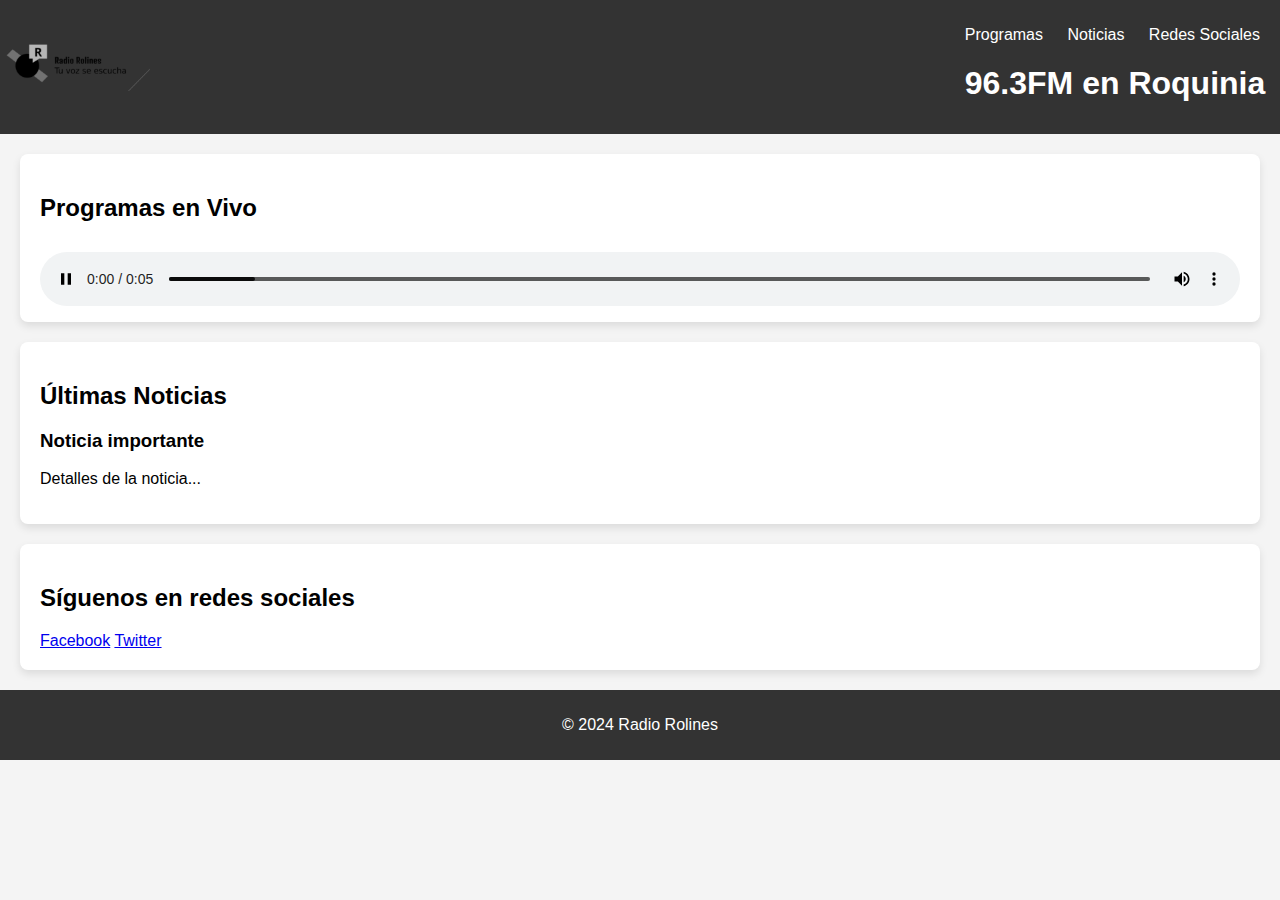
==== index.html @ 102a7980 "Update index.html" ====
<!DOCTYPE html>
<html lang="es">
<head>
    <link rel="icon" href="logo.ico" type="image/x-icon">
    <meta charset="UTF-8">
    <meta name="viewport" content="width=device-width, initial-scale=1.0">
    <meta charset="UTF-8">
    <meta name="viewport" content="width=device-width, initial-scale=1.0">
    <title>Radio Rolines</title>
    <link rel="stylesheet" href="styles.css">
    <style>
        .audio-container {
            position: relative;
            width: 100%;
            height: 60px;
        }
        .cover {
            position: absolute;
            top: 0;
            left: 0;
            right: 0;
            height: 8px;
            background-color: rgba(255, 255, 255, 0.7);
            z-index: 10;
            pointer-events: none;
        }
        .logo img {
            width: 250px;
            height: auto;
        }
    </style>
</head>
<body>
    <header>
        <div class="logo">
            <img src="logo.png" alt="Radio Rolines Logo">
        </div>
        <nav>
            <ul>
                <li><a href="#programas">Programas</a></li>
                <li><a href="#noticias">Noticias</a></li>
                <li><a href="#redes">Redes Sociales</a></li>
                <h1>96.3FM en Roquinia</h1>
            </ul>
        </nav>
    </header>

    <section id="programas">
        <h2>Programas en Vivo</h2>
        <div class="audio-container">
            <div class="cover"></div>
            <audio id="player" controls autoplay>
                <source id="audioSource" type="audio/mp3">
                Tu navegador no soporta el elemento de audio.
            </audio>
        </div>
    </section>

    <section id="noticias">
        <h2>Últimas Noticias</h2>
        <article>
            <h3>Noticia importante</h3>
            <p>Detalles de la noticia...</p>
        </article>
    </section>

    <section id="redes">
        <h2>Síguenos en redes sociales</h2>
        <a href="https://facebook.com/RadioRolines">Facebook</a>
        <a href="https://x.com/Manuelx1227059">Twitter</a>
    </section>

    <footer>
        <p>&copy; 2024 Radio Rolines</p>
    </footer>

    <script>
        fetch('audios.json')
            .then(response => response.json())
            .then(data => {
                const audioPlayer = document.getElementById('player');
                const audioSource = document.getElementById('audioSource');
                let audios = data.audios;
                let indice = 0;

                function cargarAudio() {
                    audioSource.src = audios[indice];
                    audioPlayer.load();
                    audioPlayer.play();
                    indice = (indice + 1) % audios.length;
                }

                cargarAudio();
                audioPlayer.onended = function() {
                    cargarAudio();
                };

                audioPlayer.onseeked = function() {
                    audioPlayer.currentTime = 0;
                };
            })
            .catch(error => console.error('Error al cargar el JSON:', error));
    </script>
</body>
</html>
---- styles.css ----
body {
    font-family: Arial, sans-serif;
    margin: 0;
    padding: 0;
    background-color: #f4f4f4;
}

header {
    background-color: #333;
    color: #fff;
    padding: 10px 0;
    display: flex;
    justify-content: space-between;
    align-items: center;
}

header .logo img {
    width: 150px;
}

nav ul {
    list-style-type: none;
}

nav ul li {
    display: inline;
    margin-right: 20px;
}

nav ul li a {
    color: white;
    text-decoration: none;
}

section {
    padding: 20px;
    margin: 20px;
    background-color: white;
    border-radius: 8px;
    box-shadow: 0 4px 8px rgba(0, 0, 0, 0.1);
}

footer {
    text-align: center;
    padding: 10px;
    background-color: #333;
    color: white;
}

audio {
    width: 100%;
    margin-top: 10px;
}
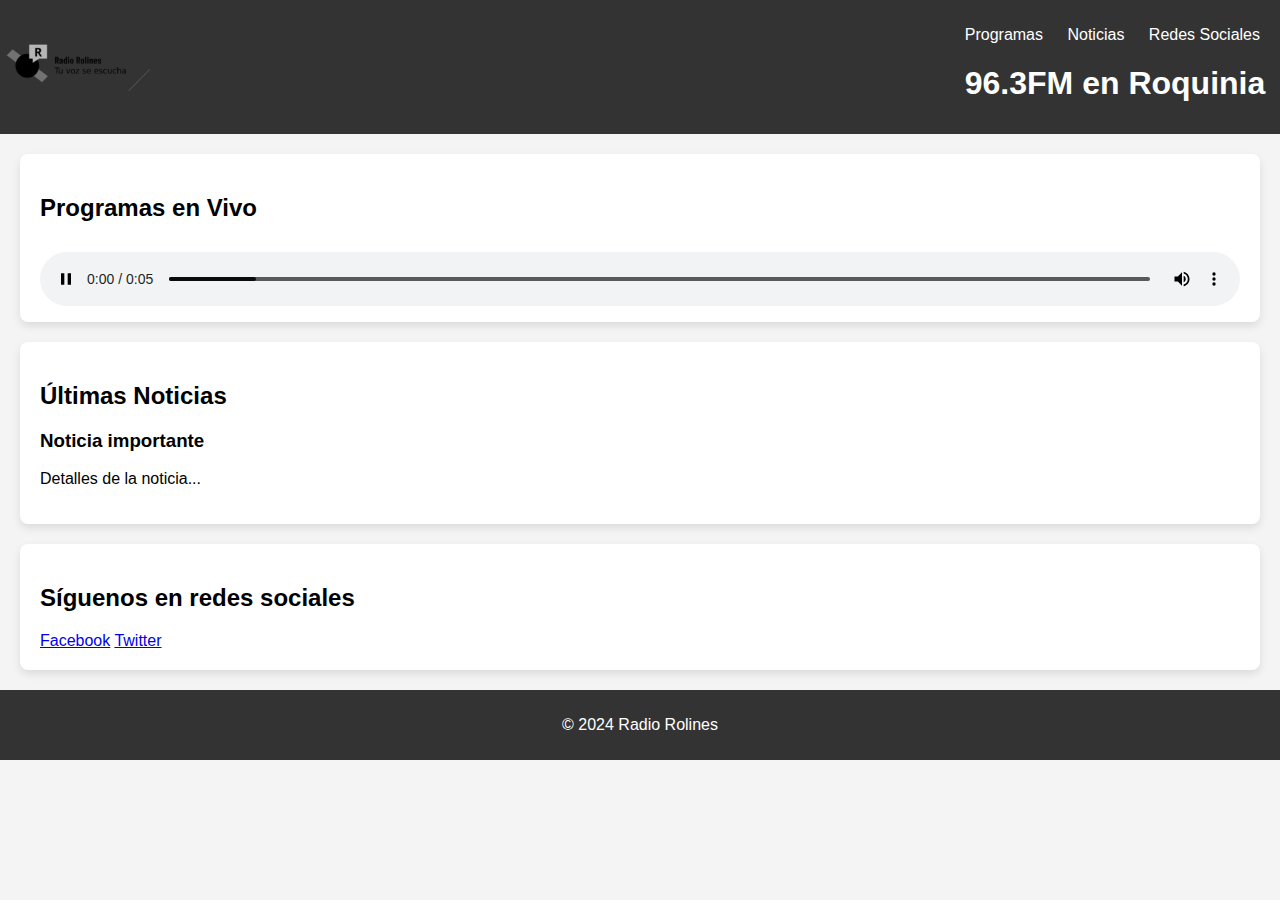
==== commit 1f4fd868: "Update index.html" ====
--- a/index.html
+++ b/index.html
@@ -33,7 +33,7 @@
 <body>
     <header>
         <div class="logo">
-            <img src="logo.png" alt="Radio Rolines Logo">
+       <img src="logo.png" alt="Radio Rolines Logo" width="300">
         </div>
         <nav>
             <ul>
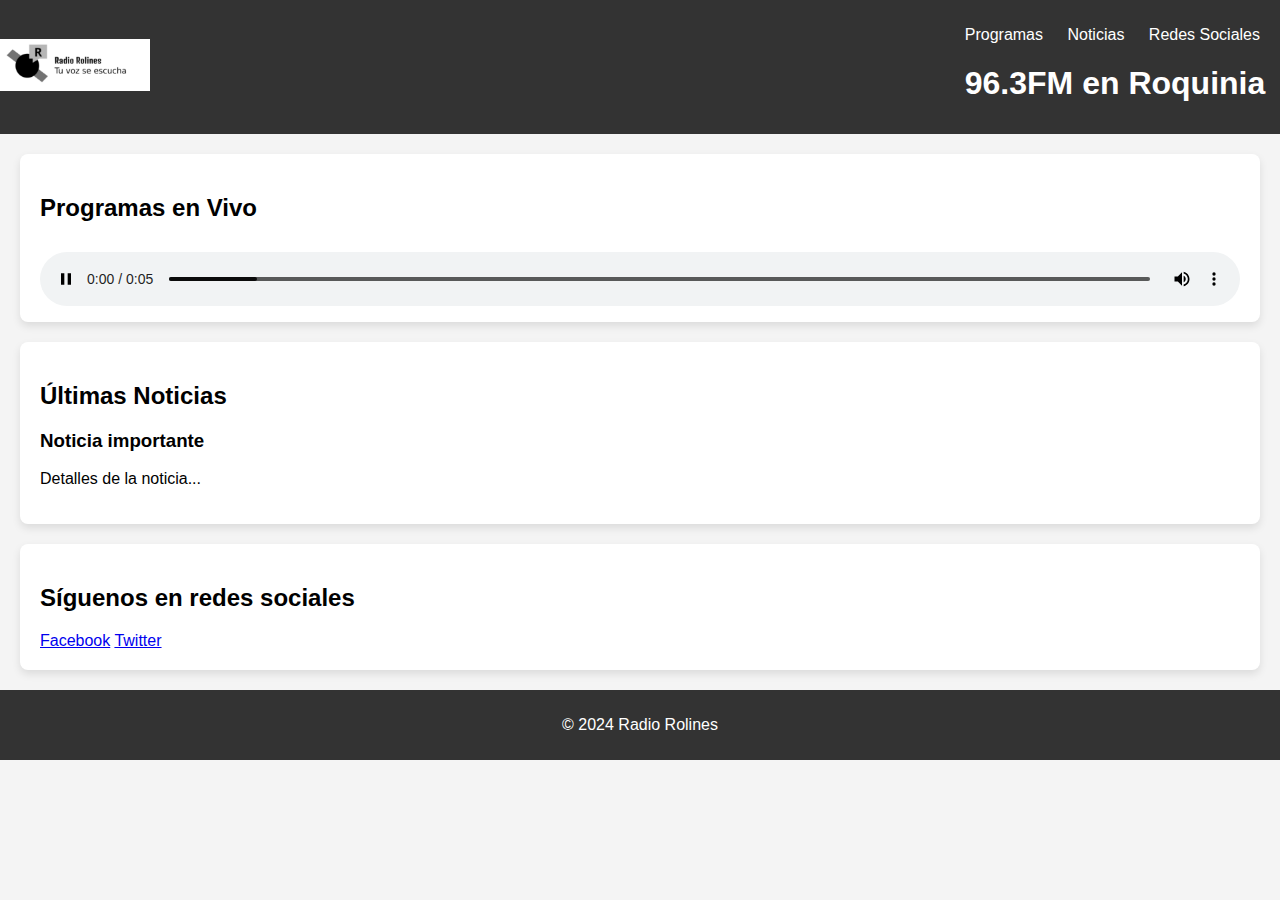
==== commit a80bc9ed: "Update index.html" ====
--- a/index.html
+++ b/index.html
@@ -1,7 +1,7 @@
 <!DOCTYPE html>
 <html lang="es">
 <head>
-    <link rel="icon" href="logo.ico" type="image/x-icon">
+    <link rel="icon" href="icon.ico" type="image/x-icon">
     <meta charset="UTF-8">
     <meta name="viewport" content="width=device-width, initial-scale=1.0">
     <meta charset="UTF-8">
@@ -33,7 +33,7 @@
 <body>
     <header>
         <div class="logo">
-       <img src="logo.png" alt="Radio Rolines Logo" width="300">
+       <img src="logoxd.png" alt="Radio Rolines Logo" width="300">
         </div>
         <nav>
             <ul>
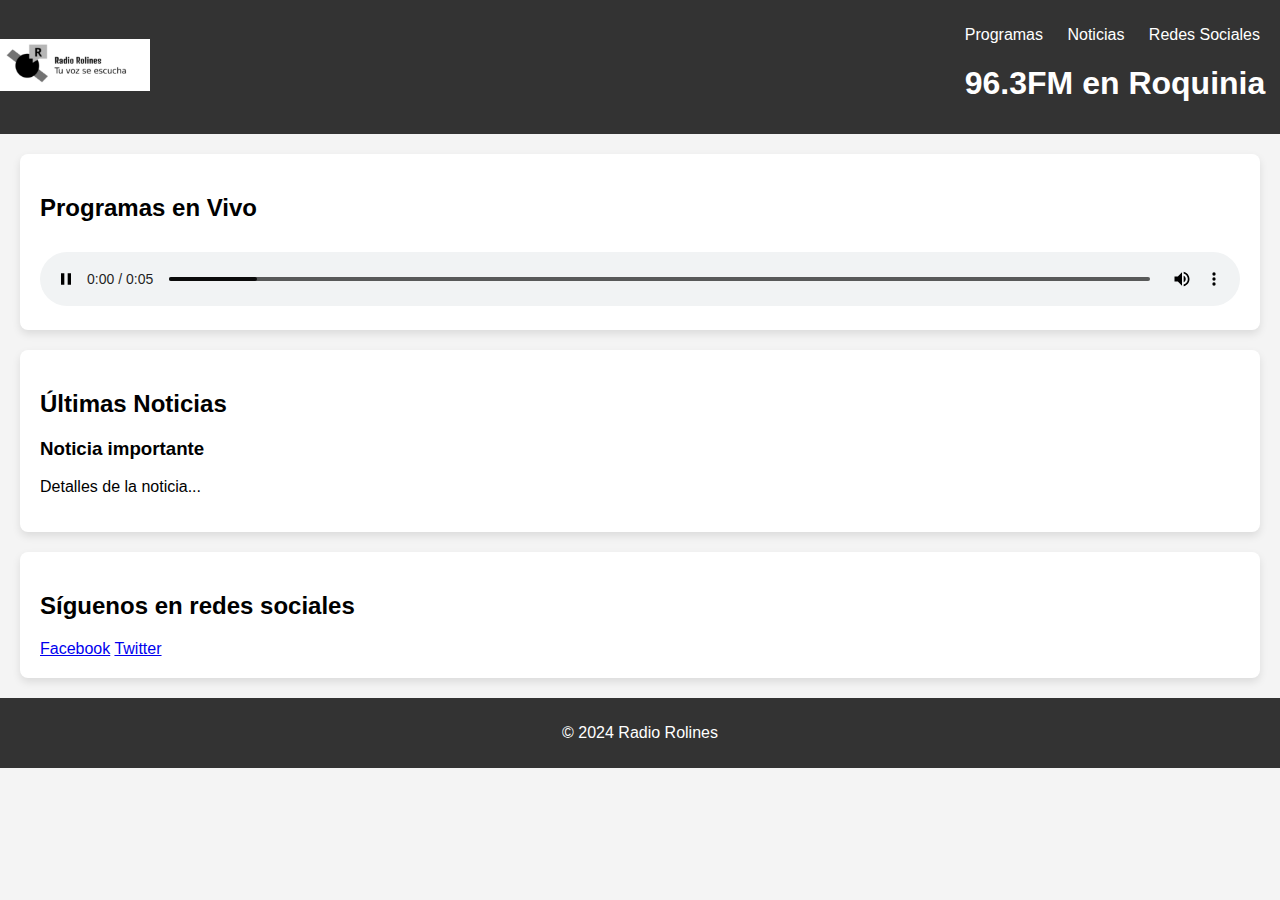
==== commit d168766c: "Update index.html" ====
--- a/index.html
+++ b/index.html
@@ -8,27 +8,6 @@
     <meta name="viewport" content="width=device-width, initial-scale=1.0">
     <title>Radio Rolines</title>
     <link rel="stylesheet" href="styles.css">
-    <style>
-        .audio-container {
-            position: relative;
-            width: 100%;
-            height: 60px;
-        }
-        .cover {
-            position: absolute;
-            top: 0;
-            left: 0;
-            right: 0;
-            height: 8px;
-            background-color: rgba(255, 255, 255, 0.7);
-            z-index: 10;
-            pointer-events: none;
-        }
-        .logo img {
-            width: 250px;
-            height: auto;
-        }
-    </style>
 </head>
 <body>
     <header>
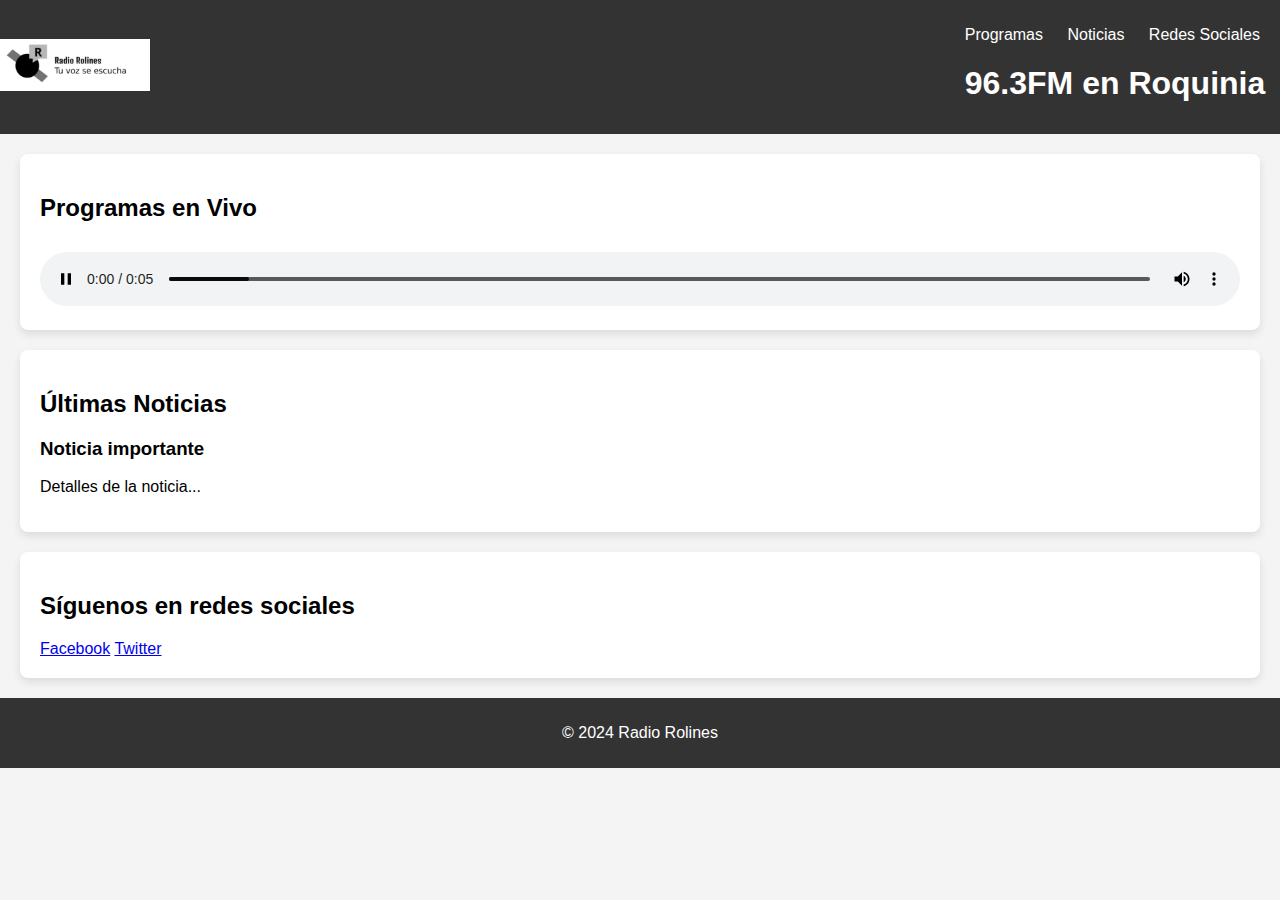
==== commit c40471e7: "Update index.html" ====
--- a/index.html
+++ b/index.html
@@ -12,7 +12,7 @@
 <body>
     <header>
         <div class="logo">
-       <img src="logoxd.png" alt="Radio Rolines Logo" width="300">
+       <img src="logoxd.png" alt="Radio Rolines Logo" width="700">
         </div>
         <nav>
             <ul>
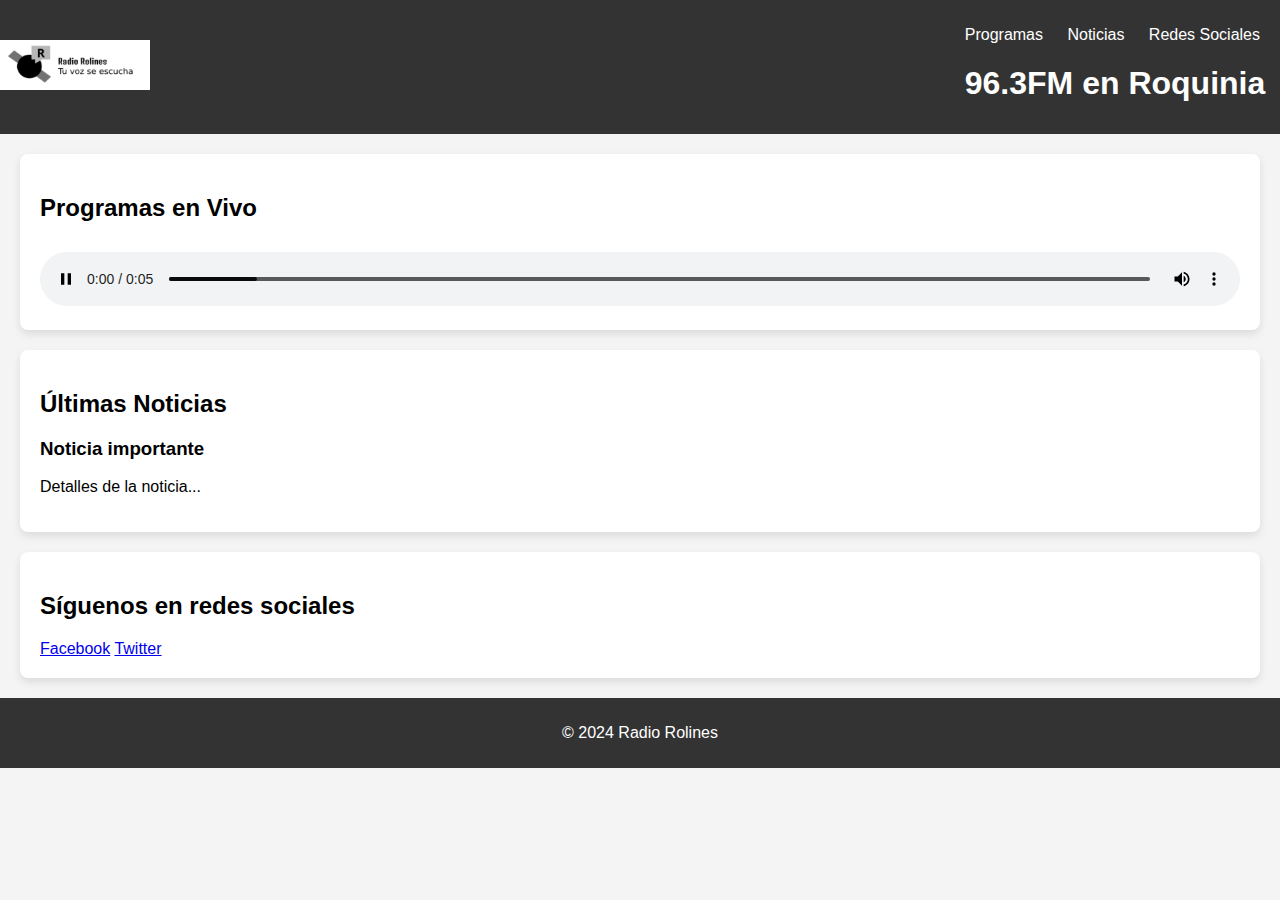
==== commit 80d512f8: "Update index.html" ====
--- a/index.html
+++ b/index.html
@@ -12,7 +12,7 @@
 <body>
     <header>
         <div class="logo">
-       <img src="logoxd.png" alt="Radio Rolines Logo" width="700">
+       <img src="logo.png" alt="Radio Rolines Logo" width="700">
         </div>
         <nav>
             <ul>
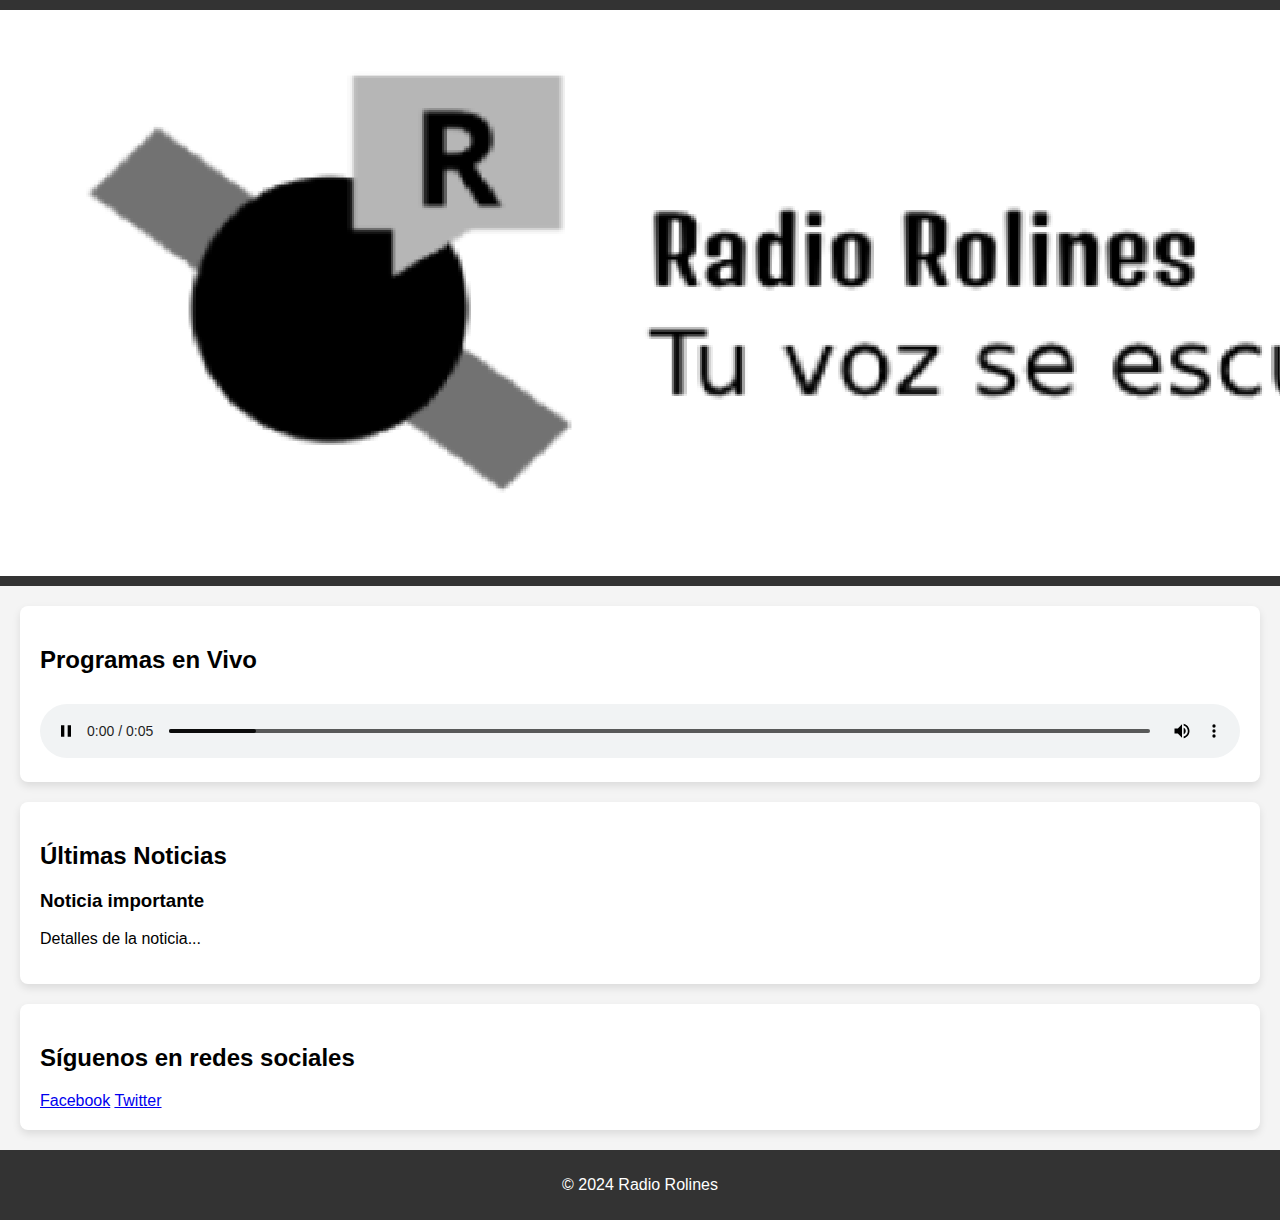
==== commit bda24675: "Update index.html" ====
--- a/index.html
+++ b/index.html
@@ -11,9 +11,7 @@
 </head>
 <body>
     <header>
-        <div class="logo">
-       <img src="logo.png" alt="Radio Rolines Logo" width="700">
-        </div>
+       <img src="logo.png" alt="Radio Rolines Logo">
         <nav>
             <ul>
                 <li><a href="#programas">Programas</a></li>
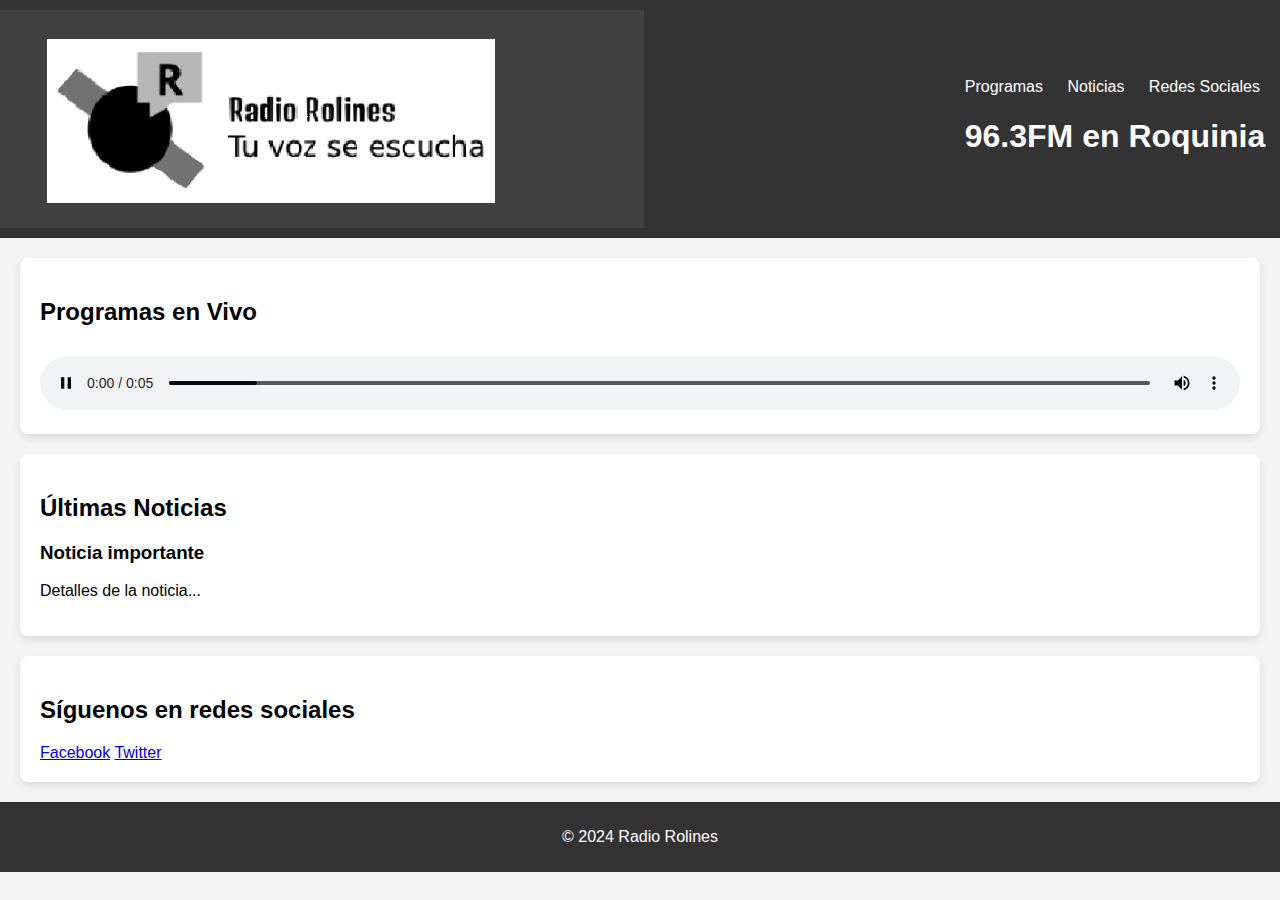
==== commit b03d239d: "Update index.html" ====
--- a/index.html
+++ b/index.html
@@ -15,7 +15,7 @@
         <nav>
             <ul>
                 <li><a href="#programas">Programas</a></li>
-                <li><a href="#noticias">Noticias</a></li>
+                <li><a href="noticias.html">Noticias</a></li>
                 <li><a href="#redes">Redes Sociales</a></li>
                 <h1>96.3FM en Roquinia</h1>
             </ul>
